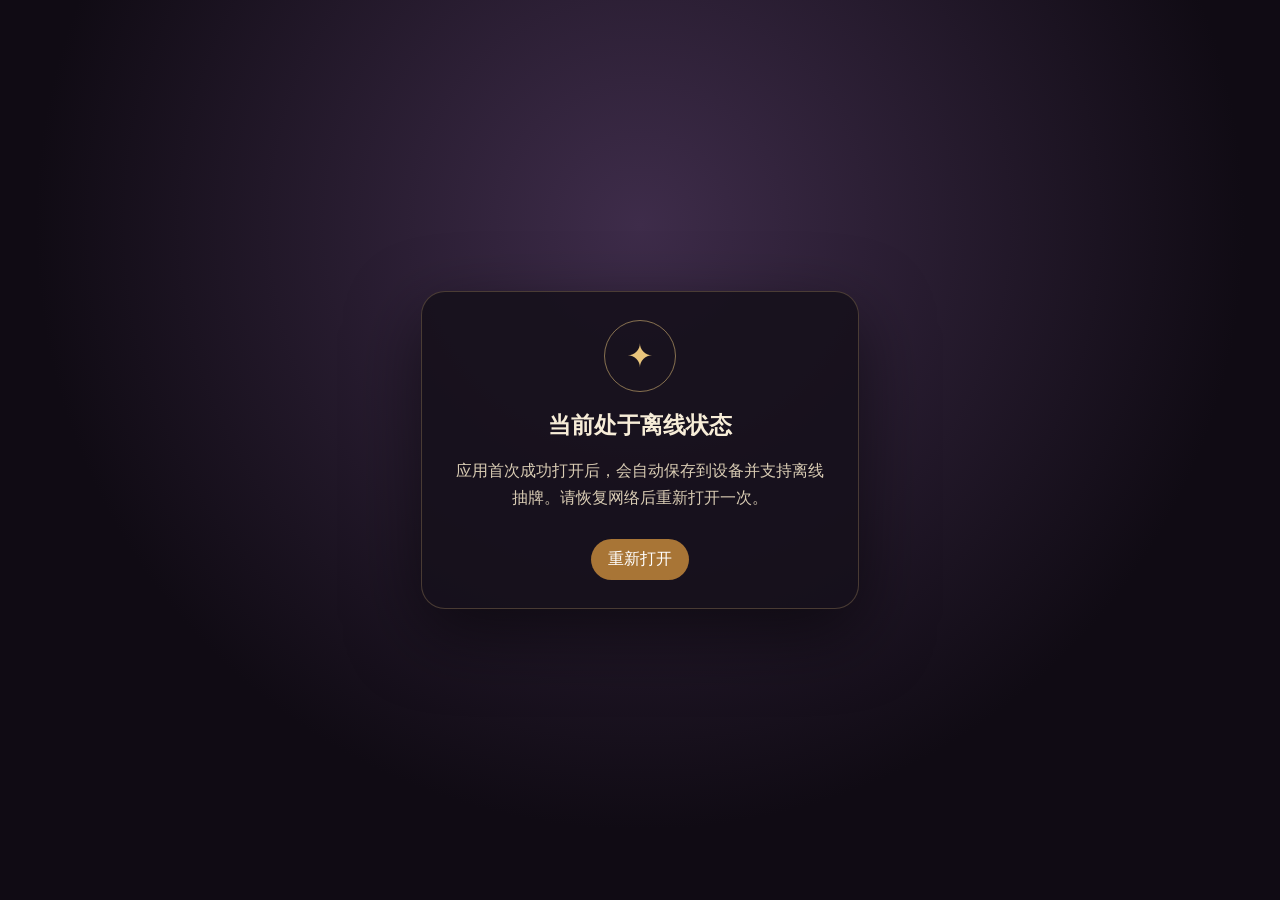
==== offline.html @ 56f24469 "Add files via upload Upload V11 PWA website" ====
<!doctype html><html lang="zh-CN"><head><meta charset="utf-8"><meta name="viewport" content="width=device-width,initial-scale=1"><meta name="theme-color" content="#17111c"><title>生命之镜塔罗 · 离线</title><style>html,body{height:100%;margin:0}body{display:grid;place-items:center;background:radial-gradient(circle at 50% 25%,#3e2c4a,#100b14 65%);color:#f7edd8;font-family:system-ui,-apple-system,"PingFang SC",sans-serif}.box{width:min(82vw,380px);padding:28px;border:1px solid #e9c57c3d;border-radius:24px;background:#17111ce8;box-shadow:0 24px 70px #0008;text-align:center}.mark{width:70px;height:70px;margin:auto;border:1px solid #e9c57c88;border-radius:50%;display:grid;place-items:center;color:#e9c57c;font-size:32px}.box h1{font-size:23px;margin:18px 0 9px}.box p{color:#d9ccb4;line-height:1.7}.box a{display:inline-block;margin-top:12px;padding:10px 17px;border-radius:999px;background:#a87536;color:white;text-decoration:none}</style></head><body><main class="box"><div class="mark">✦</div><h1>当前处于离线状态</h1><p>应用首次成功打开后，会自动保存到设备并支持离线抽牌。请恢复网络后重新打开一次。</p><a href="./index.html">重新打开</a></main></body></html>
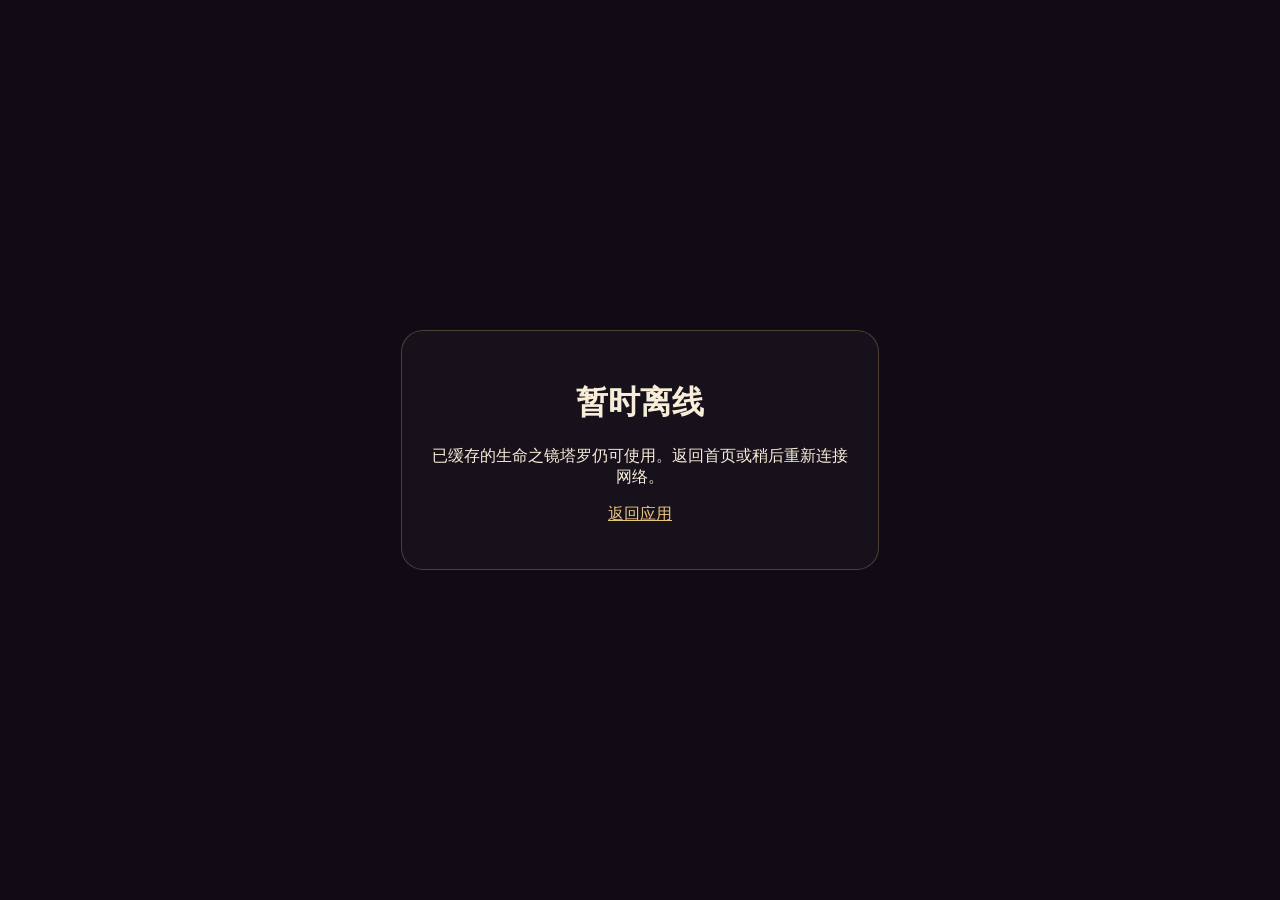
==== commit 5e9d9178: "Add files via upload Upgrade to V12" ====
--- a/offline.html
+++ b/offline.html
@@ -1 +1 @@
-<!doctype html><html lang="zh-CN"><head><meta charset="utf-8"><meta name="viewport" content="width=device-width,initial-scale=1"><meta name="theme-color" content="#17111c"><title>生命之镜塔罗 · 离线</title><style>html,body{height:100%;margin:0}body{display:grid;place-items:center;background:radial-gradient(circle at 50% 25%,#3e2c4a,#100b14 65%);color:#f7edd8;font-family:system-ui,-apple-system,"PingFang SC",sans-serif}.box{width:min(82vw,380px);padding:28px;border:1px solid #e9c57c3d;border-radius:24px;background:#17111ce8;box-shadow:0 24px 70px #0008;text-align:center}.mark{width:70px;height:70px;margin:auto;border:1px solid #e9c57c88;border-radius:50%;display:grid;place-items:center;color:#e9c57c;font-size:32px}.box h1{font-size:23px;margin:18px 0 9px}.box p{color:#d9ccb4;line-height:1.7}.box a{display:inline-block;margin-top:12px;padding:10px 17px;border-radius:999px;background:#a87536;color:white;text-decoration:none}</style></head><body><main class="box"><div class="mark">✦</div><h1>当前处于离线状态</h1><p>应用首次成功打开后，会自动保存到设备并支持离线抽牌。请恢复网络后重新打开一次。</p><a href="./index.html">重新打开</a></main></body></html>+<!doctype html><html lang="zh-CN"><head><meta charset="utf-8"><meta name="viewport" content="width=device-width,initial-scale=1"><meta name="theme-color" content="#17111c"><title>生命之镜塔罗 · 离线</title><style>body{margin:0;min-height:100vh;display:grid;place-items:center;background:#100b14;color:#f7edd8;font-family:system-ui}.box{max-width:420px;margin:24px;padding:28px;border:1px solid #e9c57c40;border-radius:22px;background:#17111c;text-align:center}a{color:#e9c57c}</style></head><body><main class="box"><h1>暂时离线</h1><p>已缓存的生命之镜塔罗仍可使用。返回首页或稍后重新连接网络。</p><p><a href="./index.html">返回应用</a></p></main></body></html>
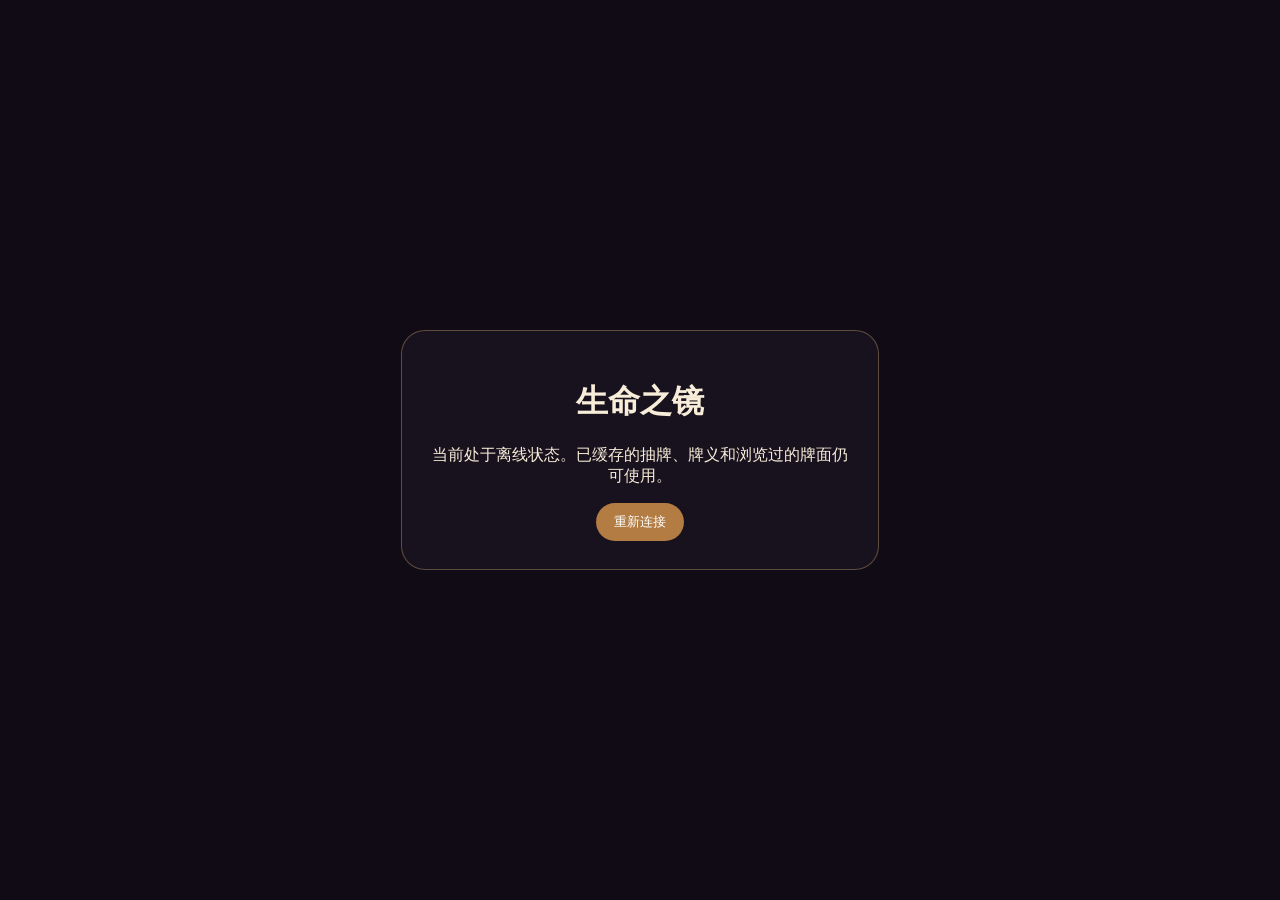
==== commit 8e70bb49: "Add files via upload Upgrade to V17 weekly fortune" ====
--- a/offline.html
+++ b/offline.html
@@ -1 +1 @@
-<!doctype html><html lang="zh-CN"><head><meta charset="utf-8"><meta name="viewport" content="width=device-width,initial-scale=1"><meta name="theme-color" content="#17111c"><title>生命之镜塔罗 · 离线</title><style>body{margin:0;min-height:100vh;display:grid;place-items:center;background:#100b14;color:#f7edd8;font-family:system-ui}.box{max-width:420px;margin:24px;padding:28px;border:1px solid #e9c57c40;border-radius:22px;background:#17111c;text-align:center}a{color:#e9c57c}</style></head><body><main class="box"><h1>暂时离线</h1><p>已缓存的生命之镜塔罗仍可使用。返回首页或稍后重新连接网络。</p><p><a href="./index.html">返回应用</a></p></main></body></html>+<!doctype html><html lang="zh-CN"><meta charset="utf-8"><meta name="viewport" content="width=device-width,initial-scale=1"><meta name="theme-color" content="#17111c"><title>生命之镜塔罗 · 离线</title><style>body{margin:0;min-height:100vh;display:grid;place-items:center;background:#100b14;color:#f7edd8;font-family:system-ui}.box{max-width:420px;margin:24px;padding:28px;border:1px solid #e9c57c55;border-radius:24px;background:#18111e;text-align:center}button{padding:10px 18px;border:0;border-radius:999px;background:#b27c42;color:#fff}</style><div class="box"><h1>生命之镜</h1><p>当前处于离线状态。已缓存的抽牌、牌义和浏览过的牌面仍可使用。</p><button onclick="location.reload()">重新连接</button></div></html>
